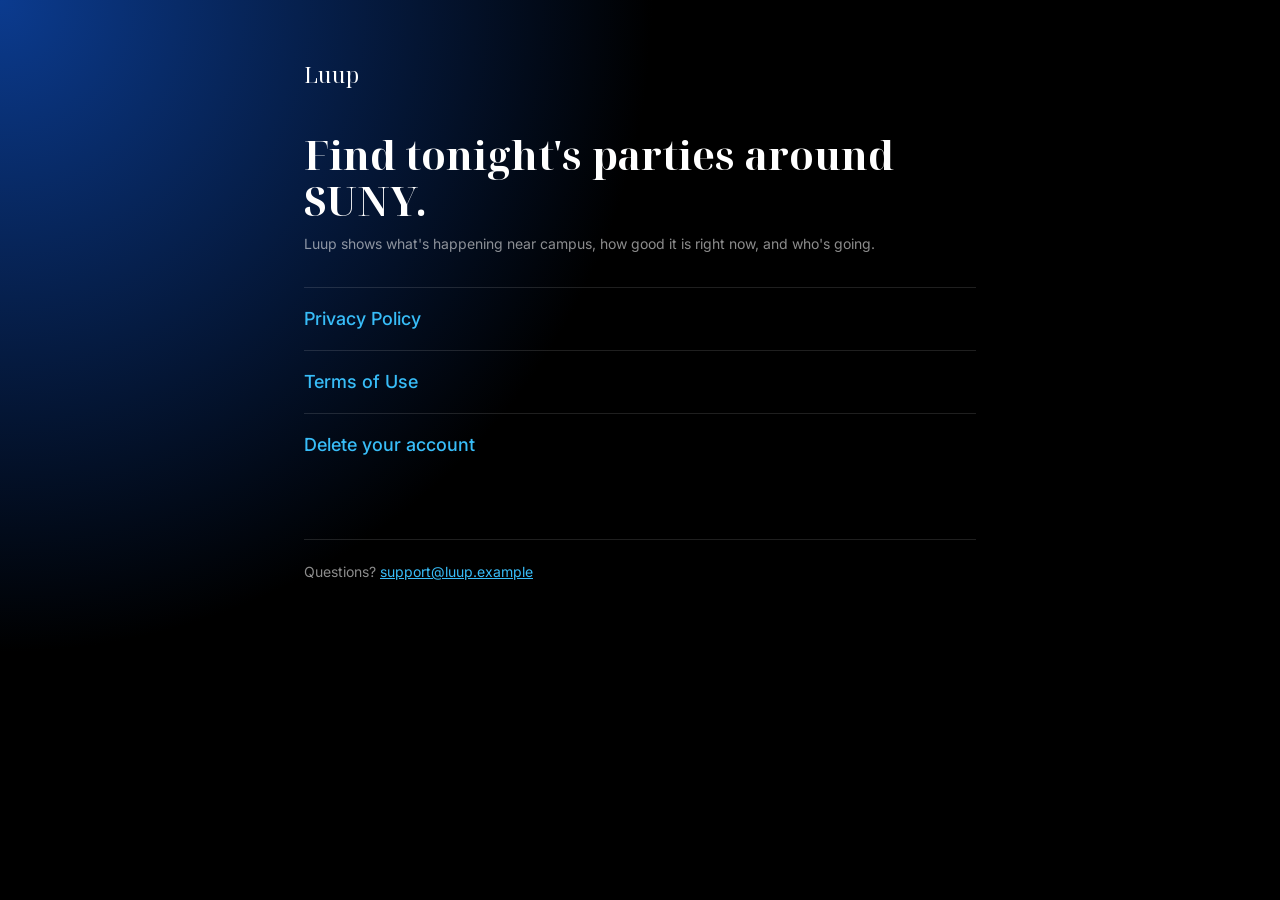
==== index.html @ 9d93f09f "Add Luup privacy policy, terms and account deletion pages Co-Authored-By: Claude Opus 5.5 <noreply@a" ====
<!doctype html>
<html lang="en">
<head>
  <meta charset="utf-8">
  <meta name="viewport" content="width=device-width, initial-scale=1">
  <title>Luup</title>
  <link rel="stylesheet" href="style.css">
</head>
<body>
<main>
  <a class="brand" href="./">Luup</a>
  <h1>Find tonight's parties around SUNY.</h1>
  <p class="updated">Luup shows what's happening near campus, how good it is right now, and who's going.</p>

  <ul class="links">
    <li><a href="privacy.html">Privacy Policy</a></li>
    <li><a href="terms.html">Terms of Use</a></li>
    <li><a href="delete-account.html">Delete your account</a></li>
  </ul>

  <footer>Questions? <a href="mailto:support@luup.example">support@luup.example</a></footer>
</main>
</body>
</html>
---- style.css ----
@import url('https://fonts.googleapis.com/css2?family=Inter:wght@400;500;600&family=Noto+Serif+Display:wght@700&display=swap');

:root {
  --bg: #000;
  --text: rgba(255, 255, 255, 0.86);
  --dim: rgba(255, 255, 255, 0.55);
  --accent: #38bdf8;
  --line: rgba(255, 255, 255, 0.12);
}

* { box-sizing: border-box; }

body {
  margin: 0;
  background: radial-gradient(circle at 0 0, #0b3b8f 0, #000 45%) no-repeat, var(--bg);
  color: var(--text);
  font: 16px/1.65 Inter, system-ui, sans-serif;
}

main { max-width: 720px; margin: 0 auto; padding: 56px 24px 96px; }

.brand {
  font-family: 'Noto Serif Display', Georgia, serif;
  font-size: 22px;
  color: #fff;
  text-decoration: none;
}

h1 {
  font-family: 'Noto Serif Display', Georgia, serif;
  font-weight: 700;
  font-size: 40px;
  line-height: 1.15;
  color: #fff;
  margin: 40px 0 8px;
}

h2 {
  font-size: 13px;
  font-weight: 600;
  letter-spacing: 0.14em;
  text-transform: uppercase;
  color: #fff;
  margin: 40px 0 8px;
}

.updated { color: var(--dim); font-size: 14px; margin: 0 0 32px; }

a { color: var(--accent); }

ul { padding-left: 20px; }
li { margin: 6px 0; }

.links { list-style: none; padding: 0; }
.links li { border-top: 1px solid var(--line); padding: 16px 0; margin: 0; }
.links a { font-size: 18px; font-weight: 500; text-decoration: none; }

footer {
  margin-top: 64px;
  padding-top: 20px;
  border-top: 1px solid var(--line);
  color: var(--dim);
  font-size: 14px;
}
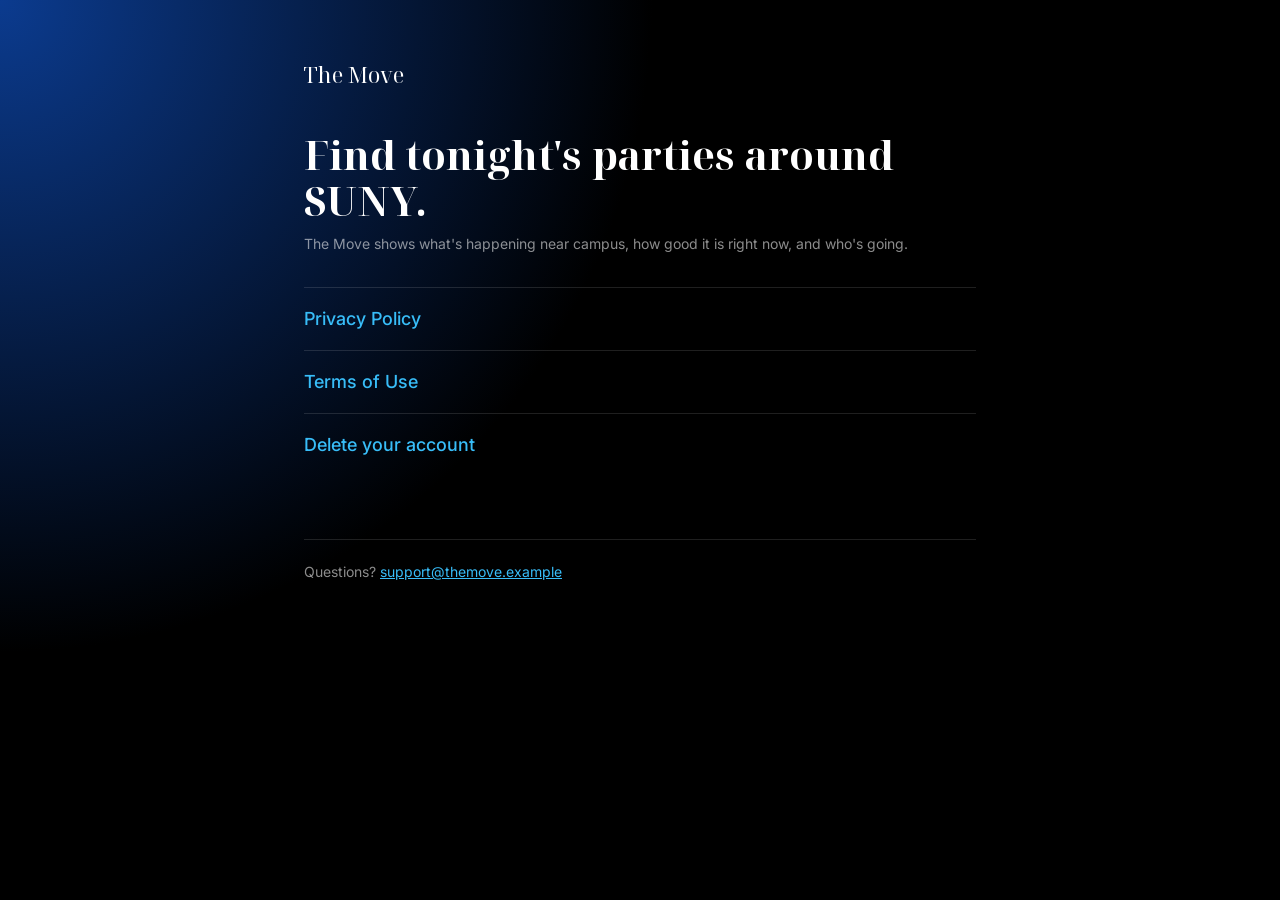
==== commit 6a8eb192: "Rename Luup to The Move Co-Authored-By: Claude Opus 5.5 <noreply@anthropic.com>" ====
--- a/index.html
+++ b/index.html
@@ -3,14 +3,14 @@
 <head>
   <meta charset="utf-8">
   <meta name="viewport" content="width=device-width, initial-scale=1">
-  <title>Luup</title>
+  <title>The Move</title>
   <link rel="stylesheet" href="style.css">
 </head>
 <body>
 <main>
-  <a class="brand" href="./">Luup</a>
+  <a class="brand" href="./">The Move</a>
   <h1>Find tonight's parties around SUNY.</h1>
-  <p class="updated">Luup shows what's happening near campus, how good it is right now, and who's going.</p>
+  <p class="updated">The Move shows what's happening near campus, how good it is right now, and who's going.</p>
 
   <ul class="links">
     <li><a href="privacy.html">Privacy Policy</a></li>
@@ -18,7 +18,7 @@
     <li><a href="delete-account.html">Delete your account</a></li>
   </ul>
 
-  <footer>Questions? <a href="mailto:support@luup.example">support@luup.example</a></footer>
+  <footer>Questions? <a href="mailto:support@themove.example">support@themove.example</a></footer>
 </main>
 </body>
 </html>
